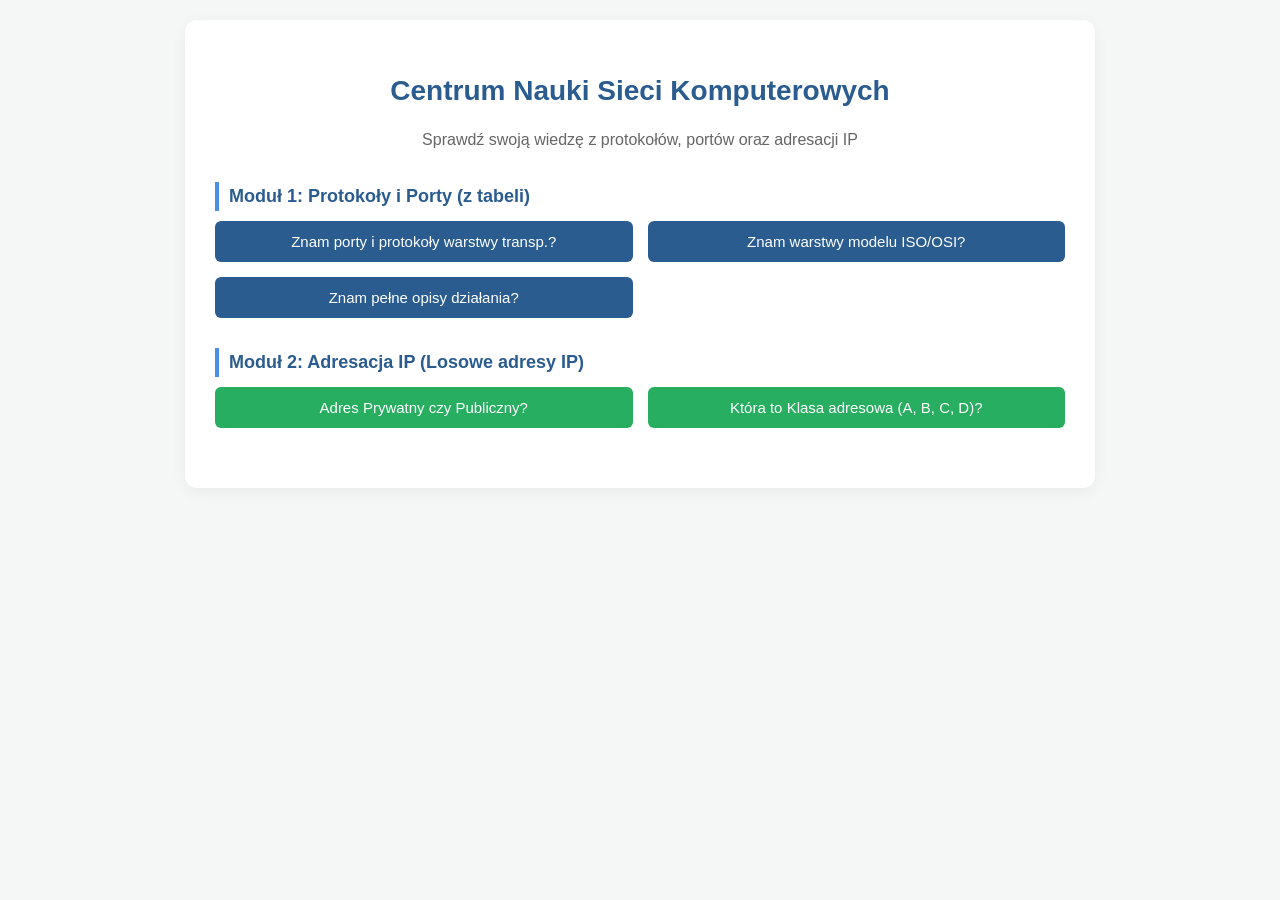
==== adresy.html @ fe328599 "Create adresy.html" ====
<!DOCTYPE html>
<html lang="pl">
<head>
    <meta charset="UTF-8">
    <meta name="viewport" content="width=device-width, initial-scale=1.0">
    <title>Super Quiz Sieciowy: Protokoły, Porty i Adresacja IP</title>
    <style>
        :root {
            --primary: #2b5c8f;
            --secondary: #4a90e2;
            --bg: #f4f7f6;
            --card-bg: #ffffff;
            --text: #333333;
            --correct: #2ecc71;
            --incorrect: #e74c3c;
            --border: #e0e0e0;
            --ip-display-bg: #2c3e50;
        }

        body {
            font-family: 'Segoe UI', Tahoma, Geneva, Verdana, sans-serif;
            background-color: var(--bg);
            color: var(--text);
            line-height: 1.6;
            margin: 0;
            padding: 20px;
        }

        .container {
            max-width: 850px;
            margin: 0 auto;
            background: var(--card-bg);
            padding: 30px;
            border-radius: 12px;
            box-shadow: 0 4px 15px rgba(0,0,0,0.05);
        }

        h1 {
            text-align: center;
            color: var(--primary);
            margin-bottom: 10px;
            font-size: 28px;
        }

        h2 {
            text-align: center;
            color: #666;
            font-size: 16px;
            margin-bottom: 30px;
            font-weight: 400;
        }

        .section-title {
            font-size: 18px;
            font-weight: bold;
            color: var(--primary);
            margin-top: 20px;
            margin-bottom: 10px;
            border-left: 4px solid var(--secondary);
            padding-left: 10px;
        }

        .quiz-modes {
            display: grid;
            grid-template-columns: 1fr 1fr;
            gap: 15px;
            margin-bottom: 30px;
        }

        @media(max-width: 600px) {
            .quiz-modes { grid-template-columns: 1fr; }
        }

        .btn {
            background-color: var(--primary);
            color: white;
            border: none;
            padding: 12px 20px;
            font-size: 15px;
            border-radius: 6px;
            cursor: pointer;
            transition: background 0.3s, transform 0.1s;
            font-weight: 500;
        }

        .btn:hover { background-color: var(--secondary); }
        .btn:active { transform: scale(0.98); }

        .progress-bar {
            width: 100%;
            height: 8px;
            background-color: var(--border);
            border-radius: 4px;
            margin-bottom: 25px;
            overflow: hidden;
        }

        .progress {
            height: 100%;
            background-color: var(--secondary);
            width: 0%;
            transition: width 0.3s ease;
        }

        .question-box {
            font-size: 18px;
            font-weight: 600;
            margin-bottom: 20px;
            color: var(--primary);
        }

        .ip-badge {
            display: block;
            text-align: center;
            font-family: 'Courier New', Courier, monospace;
            font-size: 32px;
            font-weight: bold;
            background-color: var(--ip-display-bg);
            color: #fff;
            padding: 15px;
            border-radius: 8px;
            margin: 15px 0 25px 0;
            letter-spacing: 2px;
            box-shadow: inset 0 0 10px rgba(0,0,0,0.5);
        }

        .options-container {
            display: grid;
            grid-template-columns: 1fr;
            gap: 12px;
            margin-bottom: 30px;
        }

        .option {
            background-color: #fafafa;
            border: 2px solid var(--border);
            padding: 15px;
            border-radius: 8px;
            cursor: pointer;
            font-size: 16px;
            text-align: left;
            transition: all 0.2s ease;
        }

        .option:hover {
            background-color: #f0f4f8;
            border-color: var(--secondary);
        }

        .option.correct {
            background-color: rgba(46, 204, 113, 0.15);
            border-color: var(--correct);
            color: #1b7a43;
            font-weight: bold;
        }

        .option.incorrect {
            background-color: rgba(231, 76, 60, 0.15);
            border-color: var(--incorrect);
            color: #b83227;
        }

        .option.disabled { pointer-events: none; }

        .feedback {
            font-size: 16px;
            margin-bottom: 25px;
            font-weight: 500;
            min-height: 24px;
        }

        .score-section {
            text-align: center;
            padding: 20px;
        }

        .score-display {
            font-size: 48px;
            font-weight: 800;
            color: var(--secondary);
            margin-bottom: 20px;
        }

        .hidden { display: none !important; }

        .info-card {
            background-color: #eef5fc;
            border-left: 5px solid var(--secondary);
            padding: 15px;
            margin-top: 20px;
            border-radius: 0 8px 8px 0;
            text-align: left;
            font-size: 14px;
        }
    </style>
</head>
<body>

<div class="container">
    <h1>Centrum Nauki Sieci Komputerowych</h1>
    <h2>Sprawdź swoją wiedzę z protokołów, portów oraz adresacji IP</h2>
    
    <div id="setup-section">
        <div class="section-title">Moduł 1: Protokoły i Porty (z tabeli)</div>
        <div class="quiz-modes">
            <button class="btn" onclick="startQuiz('ports')">Znam porty i protokoły warstwy transp.?</button>
            <button class="btn" onclick="startQuiz('layers')">Znam warstwy modelu ISO/OSI?</button>
            <button class="btn" onclick="startQuiz('desc')">Znam pełne opisy działania?</button>
        </div>

        <div class="section-title">Moduł 2: Adresacja IP (Losowe adresy IP)</div>
        <div class="quiz-modes">
            <button class="btn" style="background-color: #27ae60;" onclick="startQuiz('ip-type')">Adres Prywatny czy Publiczny?</button>
            <button class="btn" style="background-color: #27ae60;" onclick="startQuiz('ip-class')">Która to Klasa adresowa (A, B, C, D)?</button>
        </div>
    </div>

    <div id="quiz-section" class="hidden">
        <div class="progress-bar">
            <div id="progress" class="progress"></div>
        </div>
        
        <div id="question-num" style="font-size: 14px; color: #777; margin-bottom: 5px;"></div>
        <div id="question" class="question-box"></div>
        
        <div id="ip-display" class="ip-badge hidden"></div>

        <div id="options" class="options-container"></div>
        
        <div id="feedback" class="feedback"></div>
        <button id="next-btn" class="btn hidden" onclick="nextQuestion()">Następne pytanie &rarr;</button>
    </div>

    <div id="score-section" class="score-section hidden">
        <div style="font-size: 24px; font-weight: bold; color: var(--primary); margin-bottom: 15px;">Koniec zestawu testowego!</div>
        <div id="score-display" class="score-display">0 / 0</div>
        <div id="score-pct" style="font-size: 18px; margin-bottom: 30px;"></div>
        <button class="btn" onclick="resetQuiz()">Wróć do menu głównego</button>

        <div class="info-card">
            <strong>Szybka przypominajka RFC 1918 (Adresy prywatne):</strong><br>
            • Klasa A: 10.0.0.0 do 10.255.255.255<br>
            • Klasa B: 172.16.0.0 do 172.31.255.255<br>
            • Klasa C: 192.168.0.0 do 192.168.255.255<br><br>
            <strong>Podział klasyczny (Pierwszy oktet):</strong><br>
            • Klasa A: 0 - 127 (bit startowy: 0)<br>
            • Klasa B: 128 - 191 (bity startowe: 10)<br>
            • Klasa C: 192 - 223 (bity startowe: 110)<br>
            • Klasa D: 224 - 239 (bity startowe: 1110)
        </div>
    </div>
</div>

<script>
    // Dane z Twojego 1. obrazka (Protokoły)
    const protocolData = [
        { name: "HTTP", ports: "80 TCP", layer: "Aplikacji", desc: "Nieszyfrowane strony WWW" },
        { name: "HTTPS", ports: "443 TCP", layer: "Aplikacji", desc: "Szyfrowane strony WWW (HTTP + SSL/TLS)" },
        { name: "FTP", ports: "20, 21 TCP", layer: "Aplikacji", desc: "Transfer plików (21 – komendy, 20 – dane)" },
        { name: "SSH", ports: "22 TCP", layer: "Aplikacji", desc: "Bezpieczne logowanie zdalne" },
        { name: "Telnet", ports: "23 TCP", layer: "Aplikacji", desc: "Logowanie zdalne (nieszyfrowane)" },
        { name: "SMTP", ports: "25 TCP", layer: "Aplikacji", desc: "Wysyłanie e-maili" },
        { name: "DNS", ports: "53 TCP/UDP", layer: "Aplikacji", desc: "Zamiana nazw domen na adresy IP" },
        { name: "DHCP", ports: "67, 68 UDP", layer: "Aplikacji", desc: "Automatyczna konfiguracja IP" },
        { name: "POP3", ports: "110 TCP", layer: "Aplikacji", desc: "Odbieranie e-maili" },
        { name: "IMAP", ports: "143 TCP", layer: "Aplikacji", desc: "Odbieranie e-maili z zarządzaniem folderami" },
        { name: "SNMP", ports: "161 UDP", layer: "Aplikacji", desc: "Zarządzanie i monitorowanie sieci" },
        { name: "LDAP", ports: "389 TCP", layer: "Aplikacji", desc: "Usługi katalogowe (np. Active Directory)" },
        { name: "TCP", ports: "-", layer: "Transportowa", desc: "Niezawodny, połączeniowy protokół z kontrolą przepływu" },
        { name: "UDP", ports: "-", layer: "Transportowa", desc: "Szybki, bezpołączeniowy protokół (np. do streamingu, VoIP)" },
        { name: "IP (v4/v6)", ports: "-", layer: "Sieciowa", desc: "Adresacja logiczna i routing pakietów" },
        { name: "ICMP", ports: "-", layer: "Sieciowa", desc: "Diagnostyka sieci (np. polecenie ping)" },
        { name: "ARP", ports: "-", layer: "Łącza Danych", desc: "Mapowanie adresów IP na adresy MAC" }
    ];

    let currentMode = '';
    let currentIdx = 0;
    let score = 0;
    const totalQuestionsPerRun = 10; // Stała liczba pytań na jedną serię nauki
    let generatedQuestions = []; 

    function shuffle(array) {
        return array.sort(() => Math.random() - 0.5);
    }

    // Generator losowych i poprawnych adresów IP v4
    function generateRandomIP() {
        const o1 = Math.floor(Math.random() * 239) + 1; // Unikamy 0 i wyższych niż klasa D dla celów tego zadania
        const o2 = Math.floor(Math.random() * 256);
        const o3 = Math.floor(Math.random() * 256);
        const o4 = Math.floor(Math.random() * 256);
        return `${o1}.${o2}.${o3}.${o4}`;
    }

    // Funkcja weryfikująca czy IP jest prywatne (Na podstawie Twojego 2. obrazka)
    function isPrivateIP(ipStr) {
        const parts = ipStr.split('.').map(Number);
        const o1 = parts[0];
        const o2 = parts[1];

        // Klasa A prywatna: 10.0.0.0 - 10.255.255.255
        if (o1 === 10) return true;
        
        // Klasa B prywatna: 172.16.0.0 - 172.31.255.255
        if (o1 === 172 && o2 >= 16 && o2 <= 31) return true;
        
        // Klasa C prywatna: 192.168.0.0 - 192.168.255.255
        if (o1 === 192 && o2 === 168) return true;

        return false;
    }

    // Funkcja określająca klasę adresu IP (Na podstawie Twojego 3. obrazka)
    function getIPClass(ipStr) {
        const firstOctet = Number(ipStr.split('.')[0]);
        if (firstOctet >= 0 && firstOctet <= 127) return "Klasa A";
        if (firstOctet >= 128 && firstOctet <= 191) return "Klasa B";
        if (firstOctet >= 192 && firstOctet <= 223) return "Klasa C";
        if (firstOctet >= 224 && firstOctet <= 239) return "Klasa D";
        return "Inna / Niezdefiniowana";
    }

    function startQuiz(mode) {
        currentMode = mode;
        currentIdx = 0;
        score = 0;
        generatedQuestions = [];

        // Przygotowanie pytań w zależności od modułu
        if (mode === 'ip-type' || mode === 'ip-class') {
            // Generujemy zestaw 10 losowych adresów IP dla testu adresacji
            for (let i = 0; i < totalQuestionsPerRun; i++) {
                generatedQuestions.push(generateRandomIP());
            }
        } else {
            // Dla protokołów miksujemy bazę i bierzemy podgrupę
            let tempProtos = [...protocolData];
            shuffle(tempProtos);
            generatedQuestions = tempProtos.slice(0, totalQuestionsPerRun);
        }

        document.getElementById("setup-section").classList.add("hidden");
        document.getElementById("score-section").classList.add("hidden");
        document.getElementById("quiz-section").classList.remove("hidden");

        showQuestion();
    }

    function showQuestion() {
        document.getElementById("next-btn").classList.add("hidden");
        document.getElementById("feedback").innerText = "";
        
        const qNum = document.getElementById("question-num");
        const qBox = document.getElementById("question");
        const ipBox = document.getElementById("ip-display");
        const optionsBox = document.getElementById("options");
        const progress = document.getElementById("progress");

        qNum.innerText = `Pytanie ${currentIdx + 1} z ${totalQuestionsPerRun}`;
        progress.style.width = `${(currentIdx / totalQuestionsPerRun) * 100}%`;

        optionsBox.innerHTML = "";
        ipBox.classList.add("hidden");

        let item = generatedQuestions[currentIdx];
        let correctAnswer = "";
        let choices = [];

        // TRYBY DLA PROTOKOŁÓW
        if (currentMode === 'ports') {
            qBox.innerText = `Jaki port (lub porty) oraz protokół transportowy przypisany jest do: ${item.name}?`;
            correctAnswer = item.ports;
            let allAnswers = [...new Set(protocolData.map(p => p.ports))];
            choices = [correctAnswer];
            shuffle(allAnswers);
            for (let ans of allAnswers) {
                if (choices.length < 4 && ans !== correctAnswer) choices.push(ans);
            }
            shuffle(choices);

        } else if (currentMode === 'layers') {
            qBox.innerText = `W której warstwie modelu ISO/OSI działa protokół: ${item.name}?`;
            correctAnswer = item.layer;
            choices = ["Aplikacji", "Transportowa", "Sieciowa", "Łącza Danych"]; // Wszystkie możliwe z tabeli

        } else if (currentMode === 'desc') {
            qBox.innerText = `Wskaż poprawny opis działania dla protokołu: ${item.name}`;
            correctAnswer = item.desc;
            let allAnswers = [...new Set(protocolData.map(p => p.desc))];
            choices = [correctAnswer];
            shuffle(allAnswers);
            for (let ans of allAnswers) {
                if (choices.length < 4 && ans !== correctAnswer) choices.push(ans);
            }
            shuffle(choices);

        // TRYBY DLA ADRESÓW IP
        } else if (currentMode === 'ip-type') {
            qBox.innerText = "Czy poniższy losowy adres IP należy do puli adresów PRYWATNYCH czy PUBLICZNYCH?";
            ipBox.innerText = item;
            ipBox.classList.remove("hidden");
            
            correctAnswer = isPrivateIP(item) ? "Prywatny" : "Publiczny";
            choices = ["Prywatny", "Publiczny"];

        } else if (currentMode === 'ip-class') {
            qBox.innerText = "Do której klasy adresowej (z podziału klasycznego) należy podany adres IP?";
            ipBox.innerText = item;
            ipBox.classList.remove("hidden");

            correctAnswer = getIPClass(item);
            choices = ["Klasa A", "Klasa B", "Klasa C", "Klasa D"];
        }

        // Renderowanie przycisków wyboru
        choices.forEach(choice => {
            const button = document.createElement("button");
            button.className = "option";
            button.innerText = choice;
            button.onclick = () => checkAnswer(button, choice, correctAnswer);
            optionsBox.appendChild(button);
        });
    }

    function checkAnswer(selectedButton, chosen, correct) {
        const options = document.querySelectorAll(".option");
        options.forEach(opt => {
            opt.classList.add("disabled");
            if (opt.innerText === correct) {
                opt.classList.add("correct");
            }
        });

        const feedback = document.getElementById("feedback");
        if (chosen === correct) {
            selectedButton.classList.add("correct");
            feedback.innerHTML = "<span style='color: var(--correct); font-weight:bold;'>&check; Świetnie! Prawidłowa odpowiedź.</span>";
            score++;
        } else {
            selectedButton.classList.add("incorrect");
            feedback.innerHTML = `<span style='color: var(--incorrect); font-weight:bold;'>&cross; Niestety błąd. Poprawna odpowiedź to: <strong>${correct}</strong></span>`;
        }

        document.getElementById("next-btn").classList.remove("hidden");
    }

    function nextQuestion() {
        currentIdx++;
        if (currentIdx < totalQuestionsPerRun) {
            showQuestion();
        } else {
            showScore();
        }
    }

    function showScore() {
        document.getElementById("quiz-section").classList.add("hidden");
        const scoreSec = document.getElementById("score-section");
        scoreSec.classList.remove("hidden");

        document.getElementById("score-display").innerText = `${score} / ${totalQuestionsPerRun}`;
        const pct = Math.round((score / totalQuestionsPerRun) * 100);
        
        let msg = "";
        if (pct === 100) msg = "Mistrz sieci! Brak błędów! 🏆";
        else if (pct >= 80) msg = "Znakomicie, wiedza opanowana bardzo dobrze! 🚀";
        else if (pct >= 50) msg = "Zdane, ale przejrzyj jeszcze raz ściągawkę. 📚";
        else msg = "Musisz jeszcze trochę potrenować. Spróbuj ponownie! 🔍";

        document.getElementById("score-pct").innerText = `${pct}% - ${msg}`;
    }

    function resetQuiz() {
        document.getElementById("score-section").classList.add("hidden");
        document.getElementById("setup-section").classList.remove("hidden");
    }
</script>

</body>
</html>
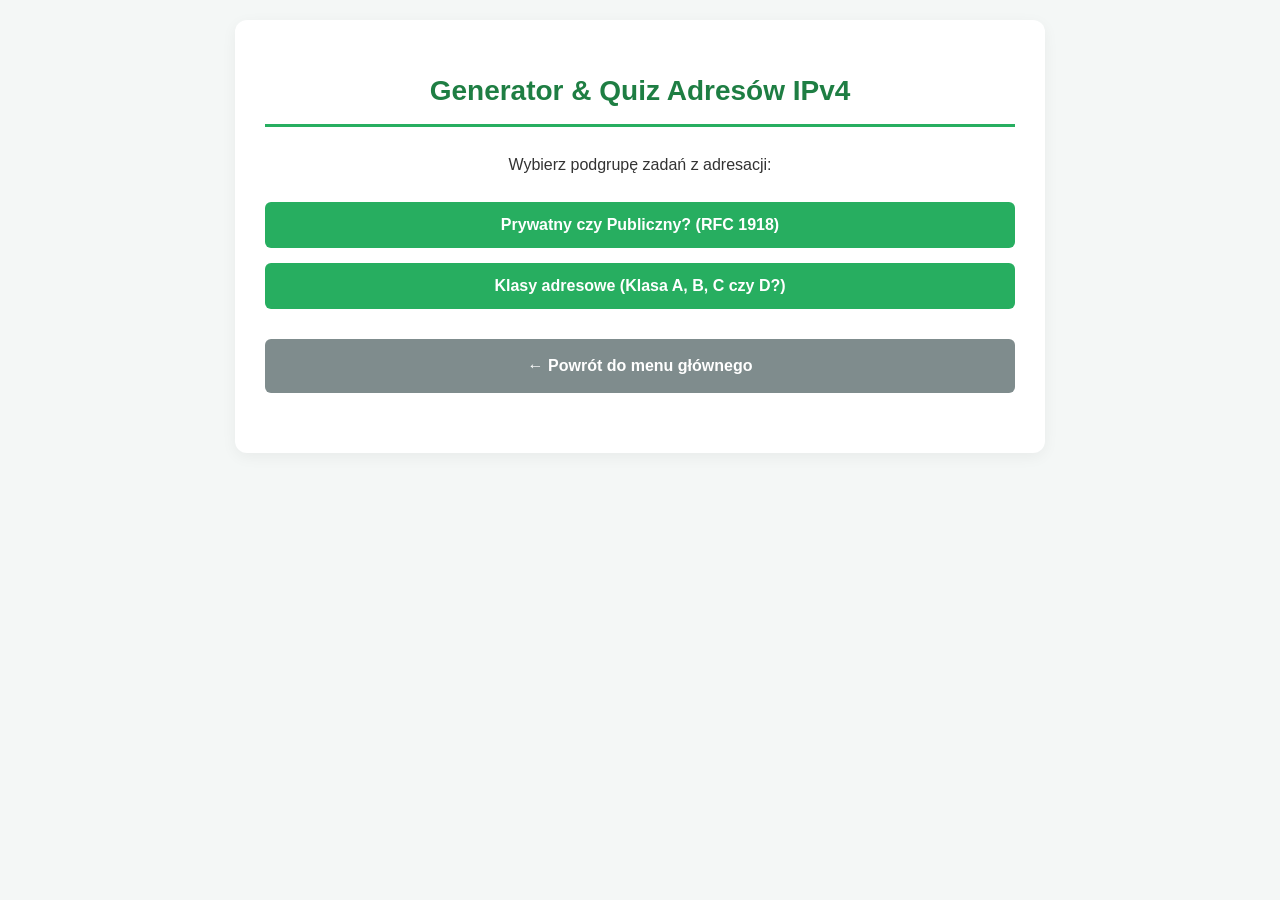
==== commit 2a646701: "Update adresy.html" ====
--- a/adresy.html
+++ b/adresy.html
@@ -3,11 +3,11 @@
 <head>
     <meta charset="UTF-8">
     <meta name="viewport" content="width=device-width, initial-scale=1.0">
-    <title>Super Quiz Sieciowy: Protokoły, Porty i Adresacja IP</title>
+    <title>Quiz: Adresacja IPv4</title>
     <style>
         :root {
-            --primary: #2b5c8f;
-            --secondary: #4a90e2;
+            --primary: #27ae60;
+            --primary-dark: #1e7e43;
             --bg: #f4f7f6;
             --card-bg: #ffffff;
             --text: #333333;
@@ -27,7 +27,7 @@
         }
 
         .container {
-            max-width: 850px;
+            max-width: 750px;
             margin: 0 auto;
             background: var(--card-bg);
             padding: 30px;
@@ -37,54 +37,42 @@
 
         h1 {
             text-align: center;
-            color: var(--primary);
-            margin-bottom: 10px;
+            color: var(--primary-dark);
+            margin-bottom: 25px;
             font-size: 28px;
-        }
-
-        h2 {
-            text-align: center;
-            color: #666;
-            font-size: 16px;
-            margin-bottom: 30px;
-            font-weight: 400;
-        }
-
-        .section-title {
-            font-size: 18px;
-            font-weight: bold;
-            color: var(--primary);
-            margin-top: 20px;
-            margin-bottom: 10px;
-            border-left: 4px solid var(--secondary);
-            padding-left: 10px;
+            border-bottom: 3px solid var(--primary);
+            padding-bottom: 10px;
         }
 
         .quiz-modes {
-            display: grid;
-            grid-template-columns: 1fr 1fr;
+            display: flex;
+            flex-direction: column;
             gap: 15px;
             margin-bottom: 30px;
-        }
-
-        @media(max-width: 600px) {
-            .quiz-modes { grid-template-columns: 1fr; }
         }
 
         .btn {
             background-color: var(--primary);
             color: white;
             border: none;
-            padding: 12px 20px;
-            font-size: 15px;
+            padding: 14px 24px;
+            font-size: 16px;
             border-radius: 6px;
             cursor: pointer;
             transition: background 0.3s, transform 0.1s;
-            font-weight: 500;
-        }
-
-        .btn:hover { background-color: var(--secondary); }
+            font-weight: bold;
+            text-align: center;
+            text-decoration: none;
+        }
+
+        .btn:hover { background-color: var(--primary-dark); }
         .btn:active { transform: scale(0.98); }
+
+        .btn-back {
+            background-color: #7f8c8d;
+            margin-top: 15px;
+        }
+        .btn-back:hover { background-color: #95a5a6; }
 
         .progress-bar {
             width: 100%;
@@ -97,7 +85,7 @@
 
         .progress {
             height: 100%;
-            background-color: var(--secondary);
+            background-color: var(--primary);
             width: 0%;
             transition: width 0.3s ease;
         }
@@ -105,21 +93,22 @@
         .question-box {
             font-size: 18px;
             font-weight: 600;
-            margin-bottom: 20px;
-            color: var(--primary);
+            margin-bottom: 15px;
+            color: #2c3e50;
+            text-align: center;
         }
 
         .ip-badge {
             display: block;
             text-align: center;
             font-family: 'Courier New', Courier, monospace;
-            font-size: 32px;
+            font-size: 36px;
             font-weight: bold;
             background-color: var(--ip-display-bg);
             color: #fff;
-            padding: 15px;
+            padding: 20px;
             border-radius: 8px;
-            margin: 15px 0 25px 0;
+            margin: 15px 0 30px 0;
             letter-spacing: 2px;
             box-shadow: inset 0 0 10px rgba(0,0,0,0.5);
         }
@@ -137,25 +126,26 @@
             padding: 15px;
             border-radius: 8px;
             cursor: pointer;
-            font-size: 16px;
-            text-align: left;
+            font-size: 18px;
+            text-align: center;
+            font-weight: 500;
             transition: all 0.2s ease;
         }
 
         .option:hover {
-            background-color: #f0f4f8;
-            border-color: var(--secondary);
+            background-color: #eef9f2;
+            border-color: var(--primary);
         }
 
         .option.correct {
-            background-color: rgba(46, 204, 113, 0.15);
+            background-color: rgba(46, 204, 113, 0.2);
             border-color: var(--correct);
             color: #1b7a43;
             font-weight: bold;
         }
 
         .option.incorrect {
-            background-color: rgba(231, 76, 60, 0.15);
+            background-color: rgba(231, 76, 60, 0.2);
             border-color: var(--incorrect);
             color: #b83227;
         }
@@ -167,6 +157,7 @@
             margin-bottom: 25px;
             font-weight: 500;
             min-height: 24px;
+            text-align: center;
         }
 
         .score-section {
@@ -175,19 +166,19 @@
         }
 
         .score-display {
-            font-size: 48px;
+            font-size: 54px;
             font-weight: 800;
-            color: var(--secondary);
+            color: var(--primary-dark);
             margin-bottom: 20px;
         }
 
         .hidden { display: none !important; }
 
         .info-card {
-            background-color: #eef5fc;
-            border-left: 5px solid var(--secondary);
+            background-color: #edf7f1;
+            border-left: 5px solid var(--primary);
             padding: 15px;
-            margin-top: 20px;
+            margin-top: 30px;
             border-radius: 0 8px 8px 0;
             text-align: left;
             font-size: 14px;
@@ -197,21 +188,14 @@
 <body>
 
 <div class="container">
-    <h1>Centrum Nauki Sieci Komputerowych</h1>
-    <h2>Sprawdź swoją wiedzę z protokołów, portów oraz adresacji IP</h2>
+    <h1>Generator & Quiz Adresów IPv4</h1>
     
     <div id="setup-section">
-        <div class="section-title">Moduł 1: Protokoły i Porty (z tabeli)</div>
+        <p style="text-align: center; font-size: 16px; margin-bottom: 25px;">Wybierz podgrupę zadań z adresacji:</p>
         <div class="quiz-modes">
-            <button class="btn" onclick="startQuiz('ports')">Znam porty i protokoły warstwy transp.?</button>
-            <button class="btn" onclick="startQuiz('layers')">Znam warstwy modelu ISO/OSI?</button>
-            <button class="btn" onclick="startQuiz('desc')">Znam pełne opisy działania?</button>
-        </div>
-
-        <div class="section-title">Moduł 2: Adresacja IP (Losowe adresy IP)</div>
-        <div class="quiz-modes">
-            <button class="btn" style="background-color: #27ae60;" onclick="startQuiz('ip-type')">Adres Prywatny czy Publiczny?</button>
-            <button class="btn" style="background-color: #27ae60;" onclick="startQuiz('ip-class')">Która to Klasa adresowa (A, B, C, D)?</button>
+            <button class="btn" onclick="startQuiz('ip-type')">Prywatny czy Publiczny? (RFC 1918)</button>
+            <button class="btn" onclick="startQuiz('ip-class')">Klasy adresowe (Klasa A, B, C czy D?)</button>
+            <a href="index.html" class="btn btn-back">&larr; Powrót do menu głównego</a>
         </div>
     </div>
 
@@ -220,123 +204,92 @@
             <div id="progress" class="progress"></div>
         </div>
         
-        <div id="question-num" style="font-size: 14px; color: #777; margin-bottom: 5px;"></div>
+        <div id="question-num" style="font-size: 14px; color: #777; margin-bottom: 5px; text-align: center;"></div>
         <div id="question" class="question-box"></div>
         
-        <div id="ip-display" class="ip-badge hidden"></div>
+        <div id="ip-display" class="ip-badge">0.0.0.0</div>
 
         <div id="options" class="options-container"></div>
         
         <div id="feedback" class="feedback"></div>
-        <button id="next-btn" class="btn hidden" onclick="nextQuestion()">Następne pytanie &rarr;</button>
+        <div style="text-align: center;">
+            <button id="next-btn" class="btn hidden" onclick="nextQuestion()">Następne pytanie &rarr;</button>
+        </div>
     </div>
 
     <div id="score-section" class="score-section hidden">
-        <div style="font-size: 24px; font-weight: bold; color: var(--primary); margin-bottom: 15px;">Koniec zestawu testowego!</div>
+        <div style="font-size: 24px; font-weight: bold; color: #2c3e50; margin-bottom: 15px;">Twój wynik testu IP:</div>
         <div id="score-display" class="score-display">0 / 0</div>
         <div id="score-pct" style="font-size: 18px; margin-bottom: 30px;"></div>
-        <button class="btn" onclick="resetQuiz()">Wróć do menu głównego</button>
+        
+        <div style="display: flex; flex-direction: column; gap: 10px; max-width: 300px; margin: 0 auto;">
+            <button class="btn" onclick="resetQuiz()">Zagraj ponownie</button>
+            <a href="index.html" class="btn btn-back" style="margin: 0;">Menu główne</a>
+        </div>
 
         <div class="info-card">
-            <strong>Szybka przypominajka RFC 1918 (Adresy prywatne):</strong><br>
-            • Klasa A: 10.0.0.0 do 10.255.255.255<br>
-            • Klasa B: 172.16.0.0 do 172.31.255.255<br>
-            • Klasa C: 192.168.0.0 do 192.168.255.255<br><br>
-            <strong>Podział klasyczny (Pierwszy oktet):</strong><br>
-            • Klasa A: 0 - 127 (bit startowy: 0)<br>
-            • Klasa B: 128 - 191 (bity startowe: 10)<br>
-            • Klasa C: 192 - 223 (bity startowe: 110)<br>
-            • Klasa D: 224 - 239 (bity startowe: 1110)
+            <strong>Ściąga do powtórki przed testem:</strong><br><br>
+            <strong>Zakresy prywatne (RFC 1918):</strong><br>
+            • Klasa A: zaczątek od <code>10.X.X.X</code><br>
+            • Klasa B: od <code>172.16.X.X</code> do <code>172.31.X.X</code><br>
+            • Klasa C: zaczątek od <code>192.168.X.X</code><br><br>
+            <strong>Klasy tradycyjne (Sprawdzaj pierwszy oktet):</strong><br>
+            • Klasa A: od 1 do 127 (bit startowy: 0)<br>
+            • Klasa B: od 128 do 191 (bity startowe: 10)<br>
+            • Klasa C: od 192 do 223 (bity startowe: 110)<br>
+            • Klasa D: od 224 do 239 (bity startowe: 1110)
         </div>
     </div>
 </div>
 
 <script>
-    // Dane z Twojego 1. obrazka (Protokoły)
-    const protocolData = [
-        { name: "HTTP", ports: "80 TCP", layer: "Aplikacji", desc: "Nieszyfrowane strony WWW" },
-        { name: "HTTPS", ports: "443 TCP", layer: "Aplikacji", desc: "Szyfrowane strony WWW (HTTP + SSL/TLS)" },
-        { name: "FTP", ports: "20, 21 TCP", layer: "Aplikacji", desc: "Transfer plików (21 – komendy, 20 – dane)" },
-        { name: "SSH", ports: "22 TCP", layer: "Aplikacji", desc: "Bezpieczne logowanie zdalne" },
-        { name: "Telnet", ports: "23 TCP", layer: "Aplikacji", desc: "Logowanie zdalne (nieszyfrowane)" },
-        { name: "SMTP", ports: "25 TCP", layer: "Aplikacji", desc: "Wysyłanie e-maili" },
-        { name: "DNS", ports: "53 TCP/UDP", layer: "Aplikacji", desc: "Zamiana nazw domen na adresy IP" },
-        { name: "DHCP", ports: "67, 68 UDP", layer: "Aplikacji", desc: "Automatyczna konfiguracja IP" },
-        { name: "POP3", ports: "110 TCP", layer: "Aplikacji", desc: "Odbieranie e-maili" },
-        { name: "IMAP", ports: "143 TCP", layer: "Aplikacji", desc: "Odbieranie e-maili z zarządzaniem folderami" },
-        { name: "SNMP", ports: "161 UDP", layer: "Aplikacji", desc: "Zarządzanie i monitorowanie sieci" },
-        { name: "LDAP", ports: "389 TCP", layer: "Aplikacji", desc: "Usługi katalogowe (np. Active Directory)" },
-        { name: "TCP", ports: "-", layer: "Transportowa", desc: "Niezawodny, połączeniowy protokół z kontrolą przepływu" },
-        { name: "UDP", ports: "-", layer: "Transportowa", desc: "Szybki, bezpołączeniowy protokół (np. do streamingu, VoIP)" },
-        { name: "IP (v4/v6)", ports: "-", layer: "Sieciowa", desc: "Adresacja logiczna i routing pakietów" },
-        { name: "ICMP", ports: "-", layer: "Sieciowa", desc: "Diagnostyka sieci (np. polecenie ping)" },
-        { name: "ARP", ports: "-", layer: "Łącza Danych", desc: "Mapowanie adresów IP na adresy MAC" }
-    ];
-
     let currentMode = '';
     let currentIdx = 0;
     let score = 0;
-    const totalQuestionsPerRun = 10; // Stała liczba pytań na jedną serię nauki
-    let generatedQuestions = []; 
-
-    function shuffle(array) {
-        return array.sort(() => Math.random() - 0.5);
-    }
-
-    // Generator losowych i poprawnych adresów IP v4
+    const totalQuestions = 10; // Każda seria to 10 unikalnych, losowych losowań adresów IP
+    let ipQuestionsArray = [];
+
+    // Generator w pełni losowych adresów IPv4
     function generateRandomIP() {
-        const o1 = Math.floor(Math.random() * 239) + 1; // Unikamy 0 i wyższych niż klasa D dla celów tego zadania
-        const o2 = Math.floor(Math.random() * 256);
-        const o3 = Math.floor(Math.random() * 256);
-        const o4 = Math.floor(Math.random() * 256);
-        return `${o1}.${o2}.${o3}.${o4}`;
-    }
-
-    // Funkcja weryfikująca czy IP jest prywatne (Na podstawie Twojego 2. obrazka)
-    function isPrivateIP(ipStr) {
-        const parts = ipStr.split('.').map(Number);
-        const o1 = parts[0];
-        const o2 = parts[1];
-
-        // Klasa A prywatna: 10.0.0.0 - 10.255.255.255
+        const octet1 = Math.floor(Math.random() * 239) + 1; // Generuje od 1 do 239 (Klasy A-D)
+        const octet2 = Math.floor(Math.random() * 256);
+        const octet3 = Math.floor(Math.random() * 256);
+        const octet4 = Math.floor(Math.random() * 256);
+        return `${octet1}.${octet2}.${octet3}.${octet4}`;
+    }
+
+    // Sprawdzanie czy IP pasuje do puli prywatnej
+    function checkIsPrivate(ipStr) {
+        const octets = ipStr.split('.').map(Number);
+        const o1 = octets[0];
+        const o2 = octets[1];
+
         if (o1 === 10) return true;
-        
-        // Klasa B prywatna: 172.16.0.0 - 172.31.255.255
         if (o1 === 172 && o2 >= 16 && o2 <= 31) return true;
-        
-        // Klasa C prywatna: 192.168.0.0 - 192.168.255.255
         if (o1 === 192 && o2 === 168) return true;
-
+        
         return false;
     }
 
-    // Funkcja określająca klasę adresu IP (Na podstawie Twojego 3. obrazka)
-    function getIPClass(ipStr) {
+    // Wyznaczanie klasy tradycyjnej na podstawie pierwszego oktetu
+    function determineClass(ipStr) {
         const firstOctet = Number(ipStr.split('.')[0]);
-        if (firstOctet >= 0 && firstOctet <= 127) return "Klasa A";
+        if (firstOctet >= 1 && firstOctet <= 127) return "Klasa A";
         if (firstOctet >= 128 && firstOctet <= 191) return "Klasa B";
         if (firstOctet >= 192 && firstOctet <= 223) return "Klasa C";
         if (firstOctet >= 224 && firstOctet <= 239) return "Klasa D";
-        return "Inna / Niezdefiniowana";
+        return "Inna klasa";
     }
 
     function startQuiz(mode) {
         currentMode = mode;
         currentIdx = 0;
         score = 0;
-        generatedQuestions = [];
-
-        // Przygotowanie pytań w zależności od modułu
-        if (mode === 'ip-type' || mode === 'ip-class') {
-            // Generujemy zestaw 10 losowych adresów IP dla testu adresacji
-            for (let i = 0; i < totalQuestionsPerRun; i++) {
-                generatedQuestions.push(generateRandomIP());
-            }
-        } else {
-            // Dla protokołów miksujemy bazę i bierzemy podgrupę
-            let tempProtos = [...protocolData];
-            shuffle(tempProtos);
-            generatedQuestions = tempProtos.slice(0, totalQuestionsPerRun);
+        ipQuestionsArray = [];
+
+        // Generowanie 10 losowych adresów IP do bazy pytań na tę rundę
+        for (let i = 0; i < totalQuestions; i++) {
+            ipQuestionsArray.push(generateRandomIP());
         }
 
         document.getElementById("setup-section").classList.add("hidden");
@@ -352,79 +305,43 @@
         
         const qNum = document.getElementById("question-num");
         const qBox = document.getElementById("question");
-        const ipBox = document.getElementById("ip-display");
+        const ipDisplay = document.getElementById("ip-display");
         const optionsBox = document.getElementById("options");
         const progress = document.getElementById("progress");
 
-        qNum.innerText = `Pytanie ${currentIdx + 1} z ${totalQuestionsPerRun}`;
-        progress.style.width = `${(currentIdx / totalQuestionsPerRun) * 100}%`;
+        qNum.innerText = `Pytanie ${currentIdx + 1} z ${totalQuestions}`;
+        progress.style.width = `${(currentIdx / totalQuestions) * 100}%`;
+
+        let currentIP = ipQuestionsArray[currentIdx];
+        ipDisplay.innerText = currentIP;
 
         optionsBox.innerHTML = "";
-        ipBox.classList.add("hidden");
-
-        let item = generatedQuestions[currentIdx];
         let correctAnswer = "";
         let choices = [];
 
-        // TRYBY DLA PROTOKOŁÓW
-        if (currentMode === 'ports') {
-            qBox.innerText = `Jaki port (lub porty) oraz protokół transportowy przypisany jest do: ${item.name}?`;
-            correctAnswer = item.ports;
-            let allAnswers = [...new Set(protocolData.map(p => p.ports))];
-            choices = [correctAnswer];
-            shuffle(allAnswers);
-            for (let ans of allAnswers) {
-                if (choices.length < 4 && ans !== correctAnswer) choices.push(ans);
-            }
-            shuffle(choices);
-
-        } else if (currentMode === 'layers') {
-            qBox.innerText = `W której warstwie modelu ISO/OSI działa protokół: ${item.name}?`;
-            correctAnswer = item.layer;
-            choices = ["Aplikacji", "Transportowa", "Sieciowa", "Łącza Danych"]; // Wszystkie możliwe z tabeli
-
-        } else if (currentMode === 'desc') {
-            qBox.innerText = `Wskaż poprawny opis działania dla protokołu: ${item.name}`;
-            correctAnswer = item.desc;
-            let allAnswers = [...new Set(protocolData.map(p => p.desc))];
-            choices = [correctAnswer];
-            shuffle(allAnswers);
-            for (let ans of allAnswers) {
-                if (choices.length < 4 && ans !== correctAnswer) choices.push(ans);
-            }
-            shuffle(choices);
-
-        // TRYBY DLA ADRESÓW IP
-        } else if (currentMode === 'ip-type') {
-            qBox.innerText = "Czy poniższy losowy adres IP należy do puli adresów PRYWATNYCH czy PUBLICZNYCH?";
-            ipBox.innerText = item;
-            ipBox.classList.remove("hidden");
-            
-            correctAnswer = isPrivateIP(item) ? "Prywatny" : "Publiczny";
+        if (currentMode === 'ip-type') {
+            qBox.innerText = "Określ typ wylosowanego adresu IP:";
+            correctAnswer = checkIsPrivate(currentIP) ? "Prywatny" : "Publiczny";
             choices = ["Prywatny", "Publiczny"];
-
         } else if (currentMode === 'ip-class') {
-            qBox.innerText = "Do której klasy adresowej (z podziału klasycznego) należy podany adres IP?";
-            ipBox.innerText = item;
-            ipBox.classList.remove("hidden");
-
-            correctAnswer = getIPClass(item);
+            qBox.innerText = "Do której klasy sieci należy ten adres IP?";
+            correctAnswer = determineClass(currentIP);
             choices = ["Klasa A", "Klasa B", "Klasa C", "Klasa D"];
         }
 
-        // Renderowanie przycisków wyboru
+        // Renderowanie opcji jako duże, wygodne przyciski
         choices.forEach(choice => {
             const button = document.createElement("button");
             button.className = "option";
             button.innerText = choice;
-            button.onclick = () => checkAnswer(button, choice, correctAnswer);
+            button.onclick = () => verifyUserAnswer(button, choice, correctAnswer);
             optionsBox.appendChild(button);
         });
     }
 
-    function checkAnswer(selectedButton, chosen, correct) {
-        const options = document.querySelectorAll(".option");
-        options.forEach(opt => {
+    function verifyUserAnswer(clickedButton, chosen, correct) {
+        const allOptions = document.querySelectorAll(".option");
+        allOptions.forEach(opt => {
             opt.classList.add("disabled");
             if (opt.innerText === correct) {
                 opt.classList.add("correct");
@@ -433,12 +350,12 @@
 
         const feedback = document.getElementById("feedback");
         if (chosen === correct) {
-            selectedButton.classList.add("correct");
-            feedback.innerHTML = "<span style='color: var(--correct); font-weight:bold;'>&check; Świetnie! Prawidłowa odpowiedź.</span>";
+            clickedButton.classList.add("correct");
+            feedback.innerHTML = "<span style='color: var(--correct); font-weight: bold;'>&check; Świetna odpowiedź! Poprawnie.</span>";
             score++;
         } else {
-            selectedButton.classList.add("incorrect");
-            feedback.innerHTML = `<span style='color: var(--incorrect); font-weight:bold;'>&cross; Niestety błąd. Poprawna odpowiedź to: <strong>${correct}</strong></span>`;
+            clickedButton.classList.add("incorrect");
+            feedback.innerHTML = `<span style='color: var(--incorrect); font-weight: bold;'>&cross; Błąd! Prawidłowa odpowiedź to: <strong>${correct}</strong></span>`;
         }
 
         document.getElementById("next-btn").classList.remove("hidden");
@@ -446,28 +363,28 @@
 
     function nextQuestion() {
         currentIdx++;
-        if (currentIdx < totalQuestionsPerRun) {
+        if (currentIdx < totalQuestions) {
             showQuestion();
         } else {
-            showScore();
-        }
-    }
-
-    function showScore() {
+            displayFinalScore();
+        }
+    }
+
+    function displayFinalScore() {
         document.getElementById("quiz-section").classList.add("hidden");
         const scoreSec = document.getElementById("score-section");
         scoreSec.classList.remove("hidden");
 
-        document.getElementById("score-display").innerText = `${score} / ${totalQuestionsPerRun}`;
-        const pct = Math.round((score / totalQuestionsPerRun) * 100);
-        
-        let msg = "";
-        if (pct === 100) msg = "Mistrz sieci! Brak błędów! 🏆";
-        else if (pct >= 80) msg = "Znakomicie, wiedza opanowana bardzo dobrze! 🚀";
-        else if (pct >= 50) msg = "Zdane, ale przejrzyj jeszcze raz ściągawkę. 📚";
-        else msg = "Musisz jeszcze trochę potrenować. Spróbuj ponownie! 🔍";
-
-        document.getElementById("score-pct").innerText = `${pct}% - ${msg}`;
+        document.getElementById("score-display").innerText = `${score} / ${totalQuestions}`;
+        const percentage = Math.round((score / totalQuestions) * 100);
+        
+        let customMessage = "";
+        if (percentage === 100) customMessage = "Perfekcyjnie! Klasy IP i pule prywatne masz w małym palcu! 🏆";
+        else if (percentage >= 80) customMessage = "Bardzo ładnie! Świetny wynik z adresacji. 🚀";
+        else if (percentage >= 50) customMessage = "Udało się zaliczyć, ale zerknij jeszcze na ściągawkę poniżej. 📚";
+        else customMessage = "Słaby wynik. Potrenuj jeszcze raz na losowych adresach. 🔍";
+
+        document.getElementById("score-pct").innerText = `${percentage}% - ${customMessage}`;
     }
 
     function resetQuiz() {
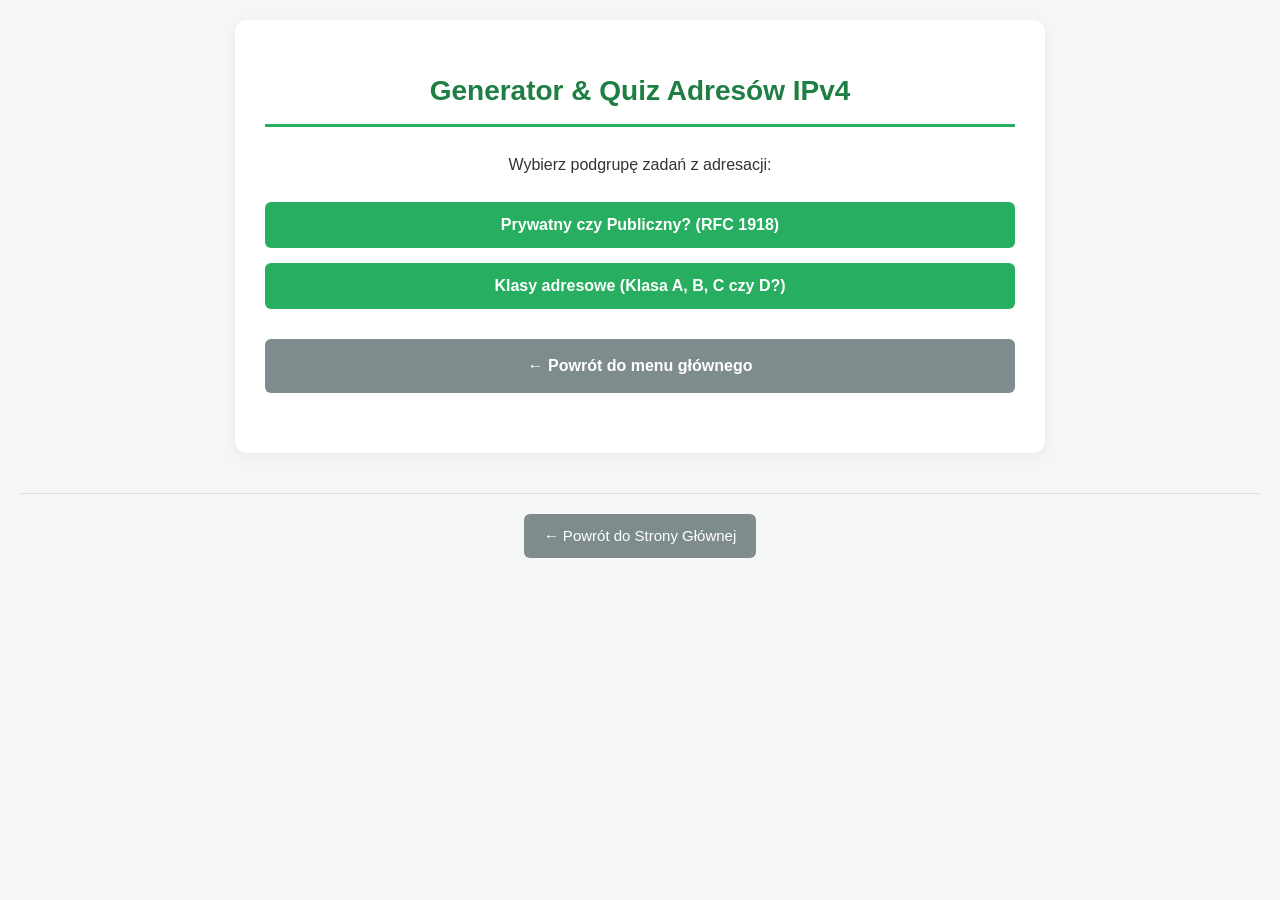
==== commit d8404220: "Update adresy.html" ====
--- a/adresy.html
+++ b/adresy.html
@@ -241,6 +241,22 @@
         </div>
     </div>
 </div>
+    <div style="text-align: center; margin-top: 40px; padding-top: 20px; border-top: 1px solid #e0e0e0;">
+    <a href="index.html" style="
+        display: inline-block;
+        text-decoration: none;
+        background-color: #7f8c8d;
+        color: white;
+        padding: 10px 20px;
+        font-size: 15px;
+        font-family: 'Segoe UI', sans-serif;
+        font-weight: 500;
+        border-radius: 6px;
+        transition: background 0.3s;
+    " onmouseover="this.style.backgroundColor='#95a5a6'" onmouseout="this.style.backgroundColor='#7f8c8d'">
+        &larr; Powrót do Strony Głównej
+    </a>
+</div>
 
 <script>
     let currentMode = '';
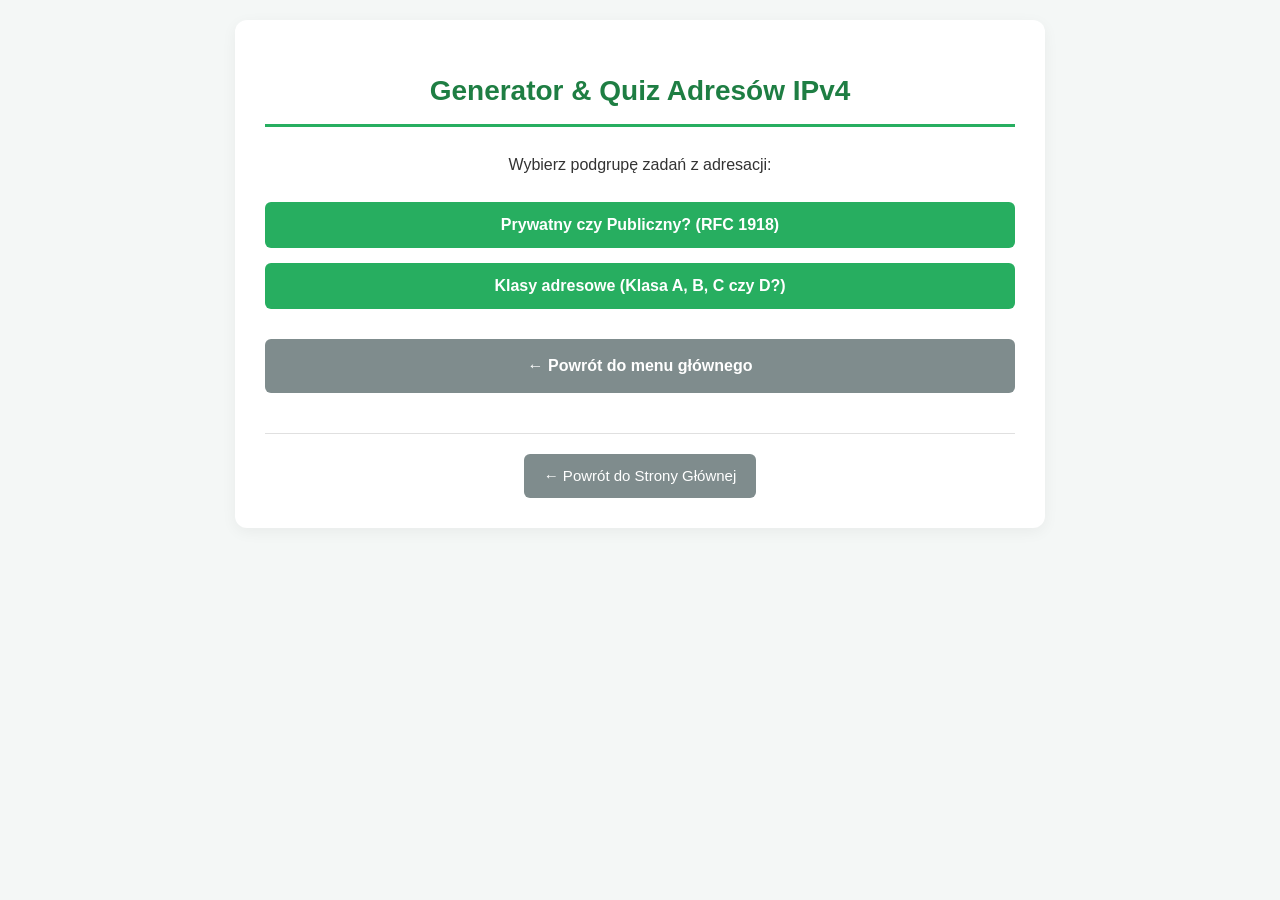
==== commit 34ebfd55: "Update adresy.html" ====
--- a/adresy.html
+++ b/adresy.html
@@ -240,38 +240,60 @@
             • Klasa D: od 224 do 239 (bity startowe: 1110)
         </div>
     </div>
-</div>
+
     <div style="text-align: center; margin-top: 40px; padding-top: 20px; border-top: 1px solid #e0e0e0;">
-    <a href="index.html" style="
-        display: inline-block;
-        text-decoration: none;
-        background-color: #7f8c8d;
-        color: white;
-        padding: 10px 20px;
-        font-size: 15px;
-        font-family: 'Segoe UI', sans-serif;
-        font-weight: 500;
-        border-radius: 6px;
-        transition: background 0.3s;
-    " onmouseover="this.style.backgroundColor='#95a5a6'" onmouseout="this.style.backgroundColor='#7f8c8d'">
-        &larr; Powrót do Strony Głównej
-    </a>
+        <a href="index.html" style="
+            display: inline-block;
+            text-decoration: none;
+            background-color: #7f8c8d;
+            color: white;
+            padding: 10px 20px;
+            font-size: 15px;
+            font-family: 'Segoe UI', sans-serif;
+            font-weight: 500;
+            border-radius: 6px;
+            transition: background 0.3s;
+        " onmouseover="this.style.backgroundColor='#95a5a6'" onmouseout="this.style.backgroundColor='#7f8c8d'">
+            &larr; Powrót do Strony Głównej
+        </a>
+    </div>
 </div>
 
 <script>
     let currentMode = '';
     let currentIdx = 0;
     let score = 0;
-    const totalQuestions = 10; // Każda seria to 10 unikalnych, losowych losowań adresów IP
+    const totalQuestions = 10; 
     let ipQuestionsArray = [];
 
-    // Generator w pełni losowych adresów IPv4
+    // Inteligentny generator: daje równe szanse (50/50) na adres prywatny i publiczny
     function generateRandomIP() {
-        const octet1 = Math.floor(Math.random() * 239) + 1; // Generuje od 1 do 239 (Klasy A-D)
-        const octet2 = Math.floor(Math.random() * 256);
-        const octet3 = Math.floor(Math.random() * 256);
-        const octet4 = Math.floor(Math.random() * 256);
-        return `${octet1}.${octet2}.${octet3}.${octet4}`;
+        const rzucMoneta = Math.random() < 0.5;
+
+        if (rzucMoneta) {
+            // GENERUJEMY ADRES PRYWATNY (RFC 1918)
+            const pulePrywatne = ['A', 'B', 'C'];
+            const wylosowanaPula = pulePrywatne[Math.floor(Math.random() * pulePrywatne.length)];
+
+            if (wylosowanaPula === 'A') {
+                return `10.${Math.floor(Math.random() * 256)}.${Math.floor(Math.random() * 256)}.${Math.floor(Math.random() * 256)}`;
+            } else if (wylosowanaPula === 'B') {
+                const o2 = Math.floor(Math.random() * (31 - 16 + 1)) + 16;
+                return `172.${o2}.${Math.floor(Math.random() * 256)}.${Math.floor(Math.random() * 256)}`;
+            } else {
+                return `192.168.${Math.floor(Math.random() * 256)}.${Math.floor(Math.random() * 256)}`;
+            }
+        } else {
+            // GENERUJEMY ADRES PUBLICZNY (Klasy A-D)
+            let o1 = Math.floor(Math.random() * 239) + 1;
+            
+            // Ochrona przed przypadkowym wylosowaniem prywatnego adresu jako publiczny
+            if (o1 === 10) o1 = 11;
+            if (o1 === 172) o1 = 173;
+            if (o1 === 192) o1 = 193;
+
+            return `${o1}.${Math.floor(Math.random() * 256)}.${Math.floor(Math.random() * 256)}.${Math.floor(Math.random() * 256)}`;
+        }
     }
 
     // Sprawdzanie czy IP pasuje do puli prywatnej
@@ -303,7 +325,6 @@
         score = 0;
         ipQuestionsArray = [];
 
-        // Generowanie 10 losowych adresów IP do bazy pytań na tę rundę
         for (let i = 0; i < totalQuestions; i++) {
             ipQuestionsArray.push(generateRandomIP());
         }
@@ -345,7 +366,6 @@
             choices = ["Klasa A", "Klasa B", "Klasa C", "Klasa D"];
         }
 
-        // Renderowanie opcji jako duże, wygodne przyciski
         choices.forEach(choice => {
             const button = document.createElement("button");
             button.className = "option";
